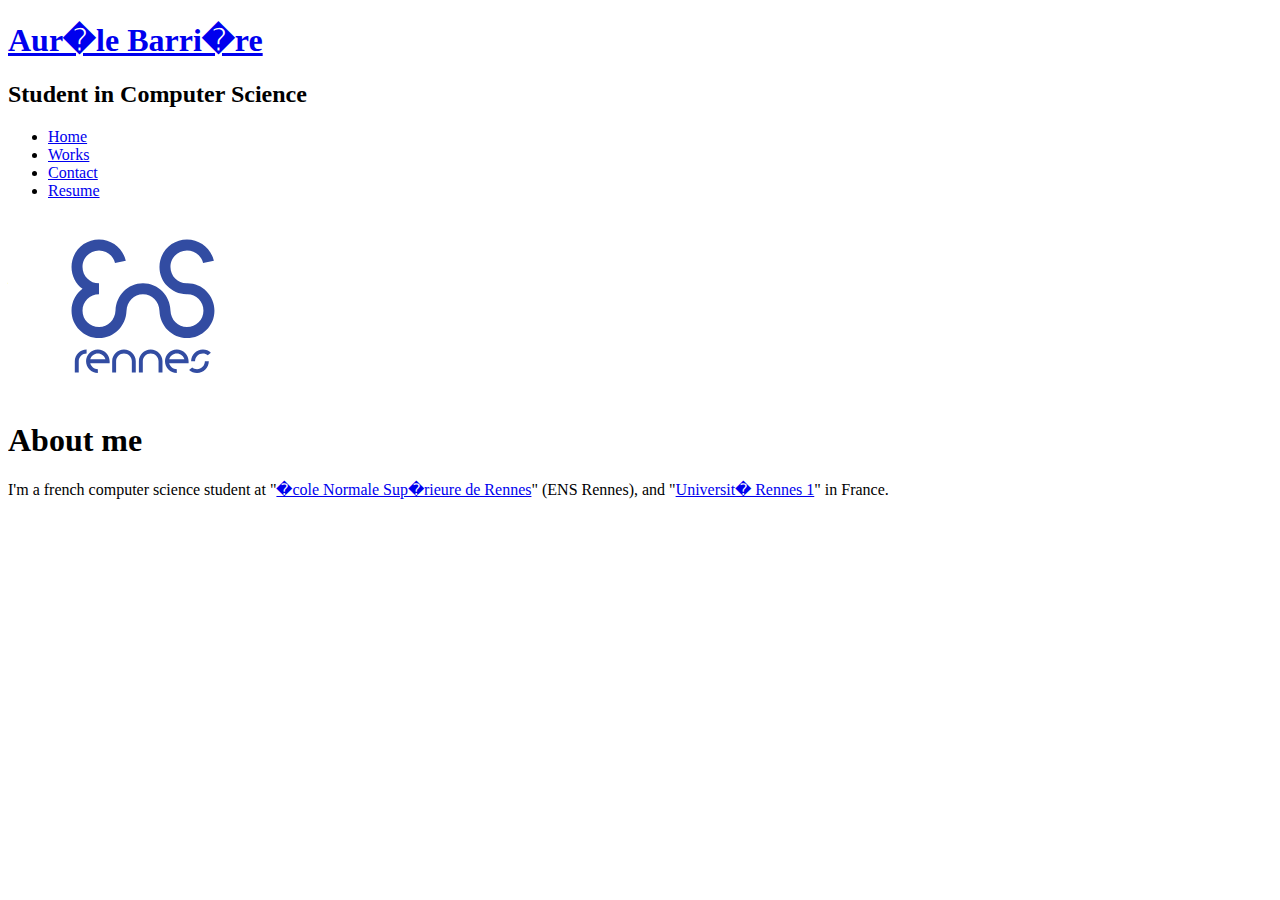
==== index.html @ 124ddb2d "better index" ====
<!DOCTYPE HTML>
<html>

<head>
  <title>Aur�le Barri�re</title>
  <link rel="stylesheet" type="text/css" href="style/style.css" />
</head>

<body>
  <div id="main">
    <div id="header">
      <div id="logo">
        <h1><a href="index.html"><span class="logo_colour">Aur�le Barri�re</span></a></h1>
        <h2>Student in Computer Science</h2>
      </div>
      <div id="menubar">
        <ul id="menu">
          <li class="selected"><a href="index.html">Home</a></li>
          <li><a href="work.html">Works</a></li>
          <li><a href="contact.html">Contact</a></li>
          <li><a href="resume.html">Resume</a></li>
        </ul>
      </div>
    </div>
    <div id="site_content">
      <div class="sidebar">
        <ul>
	  <span class="center"><img src="enslogo.svg" alt="Logo ENS Rennes" width=190px/></span>
        </ul>
      </div>
      <div id="content">
        <h1>About me</h1>
	<p>
	I'm a french computer science student at "<a href ="http://www.ens-rennes.fr">�cole Normale Sup�rieure de Rennes</a>" (ENS Rennes), and "<a href="https://www.univ-rennes1.fr">Universit� Rennes 1</a>" in France.
        </p>
      </div>
    </div>
  </div>
</body>
</html>
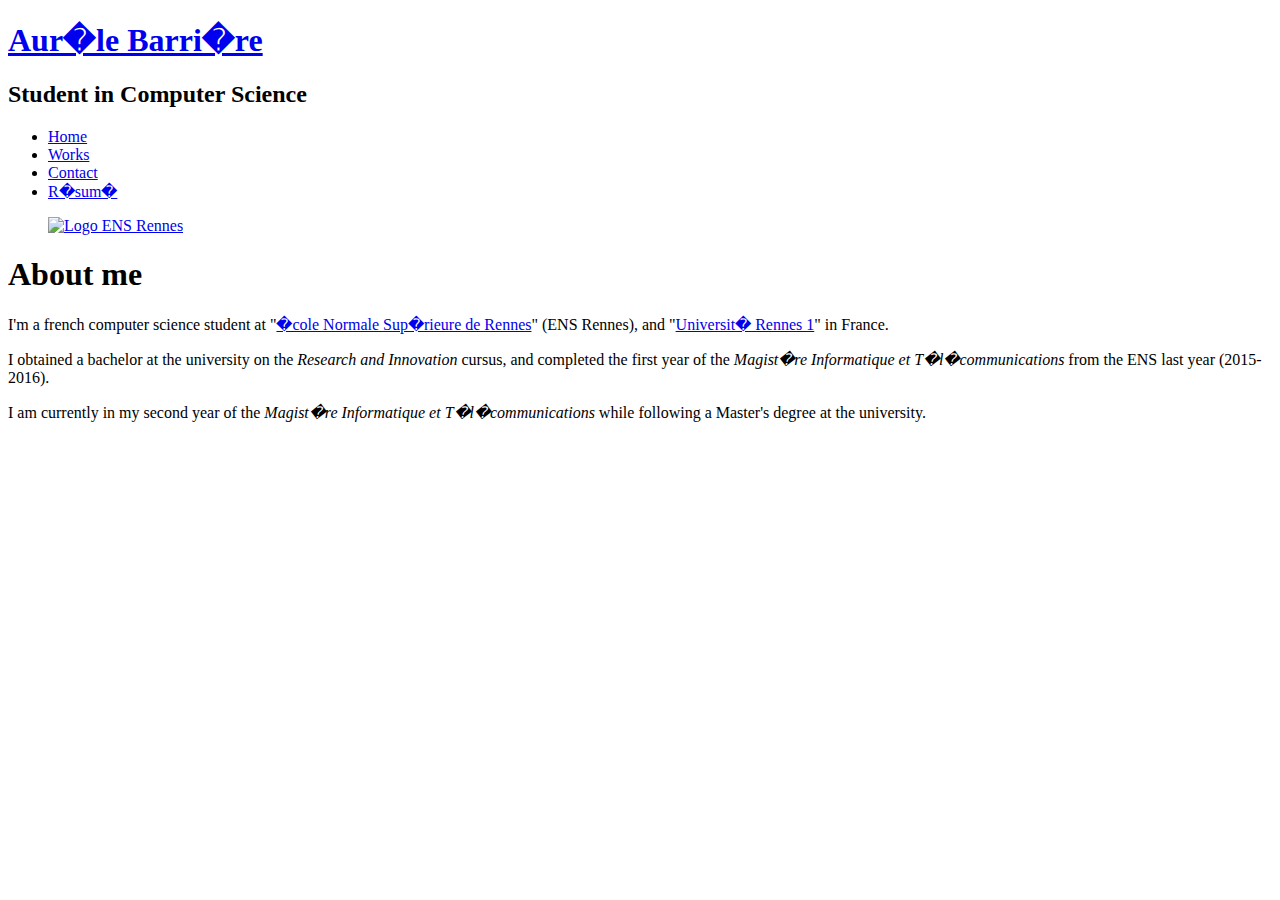
==== commit 2c36883b: "resume -> résumé" ====
--- a/index.html
+++ b/index.html
@@ -18,14 +18,14 @@
           <li class="selected"><a href="index.html">Home</a></li>
           <li><a href="work.html">Works</a></li>
           <li><a href="contact.html">Contact</a></li>
-          <li><a href="resume.html">Resume</a></li>
+          <li><a href="resume.html">R�sum�</a></li>
         </ul>
       </div>
     </div>
     <div id="site_content">
       <div class="sidebar">
         <ul>
-	  <span class="center"><img src="enslogo.svg" alt="Logo ENS Rennes" width=190px/></span>
+	  <span class="center"><a href ="http://www.ens-rennes.fr"><img src="pictures/enslogo.svg" alt="Logo ENS Rennes" width=190px/></span></a>
         </ul>
       </div>
       <div id="content">
@@ -33,6 +33,12 @@
 	<p>
 	I'm a french computer science student at "<a href ="http://www.ens-rennes.fr">�cole Normale Sup�rieure de Rennes</a>" (ENS Rennes), and "<a href="https://www.univ-rennes1.fr">Universit� Rennes 1</a>" in France.
         </p>
+	<p>
+	  I obtained a bachelor at the university on the <i>Research and Innovation</i> cursus, and completed the first year of the <i>Magist�re Informatique et T�l�communications</i> from the ENS last year (2015-2016).
+	</p>
+	<p> 
+	  I am currently in my second year of the <i>Magist�re Informatique et T�l�communications</i> while following a Master's degree at the university.
+	</p>
       </div>
     </div>
   </div>
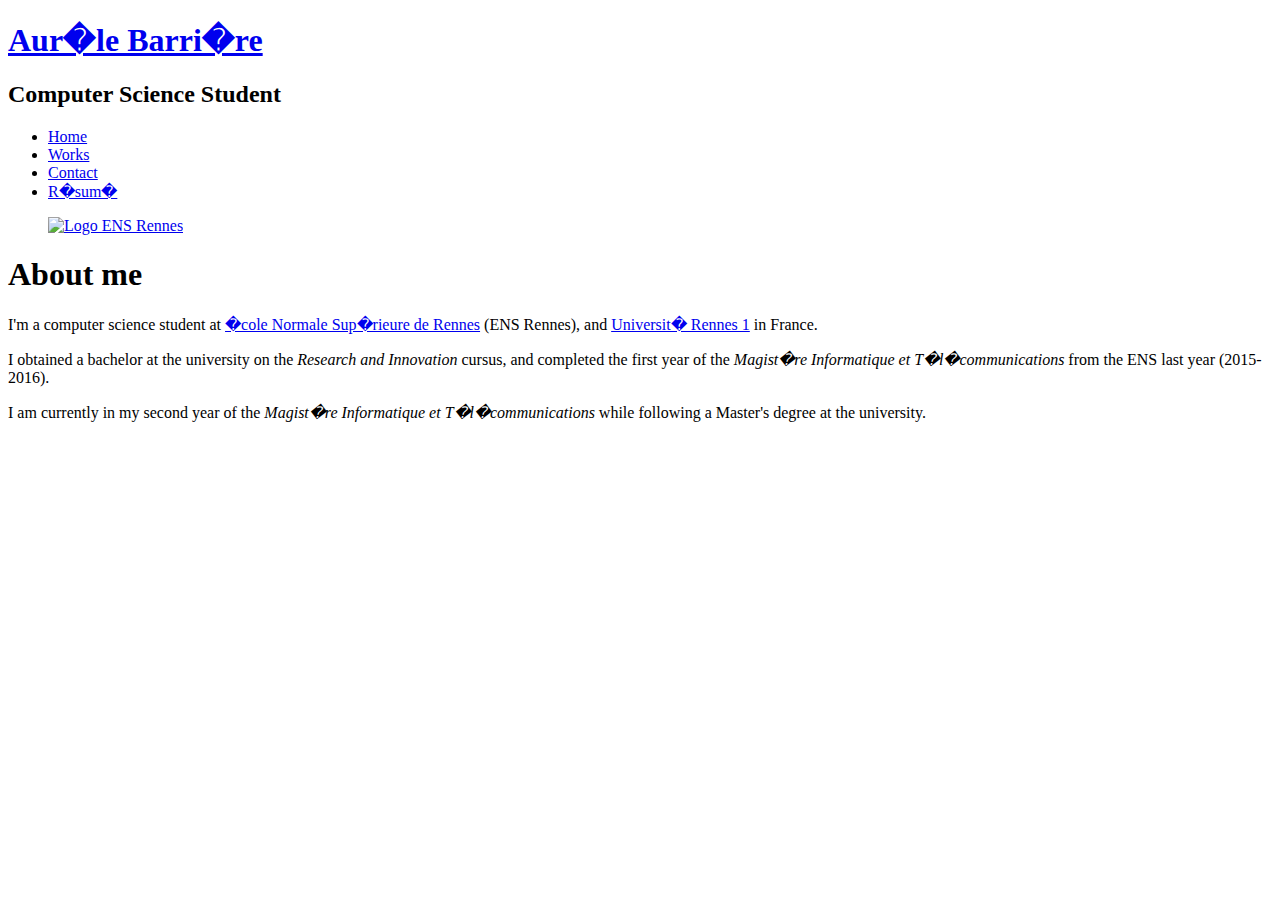
==== commit b5f275cc: "removed french and quotes as advised" ====
--- a/index.html
+++ b/index.html
@@ -11,7 +11,7 @@
     <div id="header">
       <div id="logo">
         <h1><a href="index.html"><span class="logo_colour">Aur�le Barri�re</span></a></h1>
-        <h2>Student in Computer Science</h2>
+        <h2>Computer Science Student</h2>
       </div>
       <div id="menubar">
         <ul id="menu">
@@ -31,7 +31,7 @@
       <div id="content">
         <h1>About me</h1>
 	<p>
-	I'm a french computer science student at "<a href ="http://www.ens-rennes.fr">�cole Normale Sup�rieure de Rennes</a>" (ENS Rennes), and "<a href="https://www.univ-rennes1.fr">Universit� Rennes 1</a>" in France.
+	I'm a computer science student at <a href ="http://www.ens-rennes.fr">�cole Normale Sup�rieure de Rennes</a> (ENS Rennes), and <a href="https://www.univ-rennes1.fr">Universit� Rennes 1</a> in France.
         </p>
 	<p>
 	  I obtained a bachelor at the university on the <i>Research and Innovation</i> cursus, and completed the first year of the <i>Magist�re Informatique et T�l�communications</i> from the ENS last year (2015-2016).
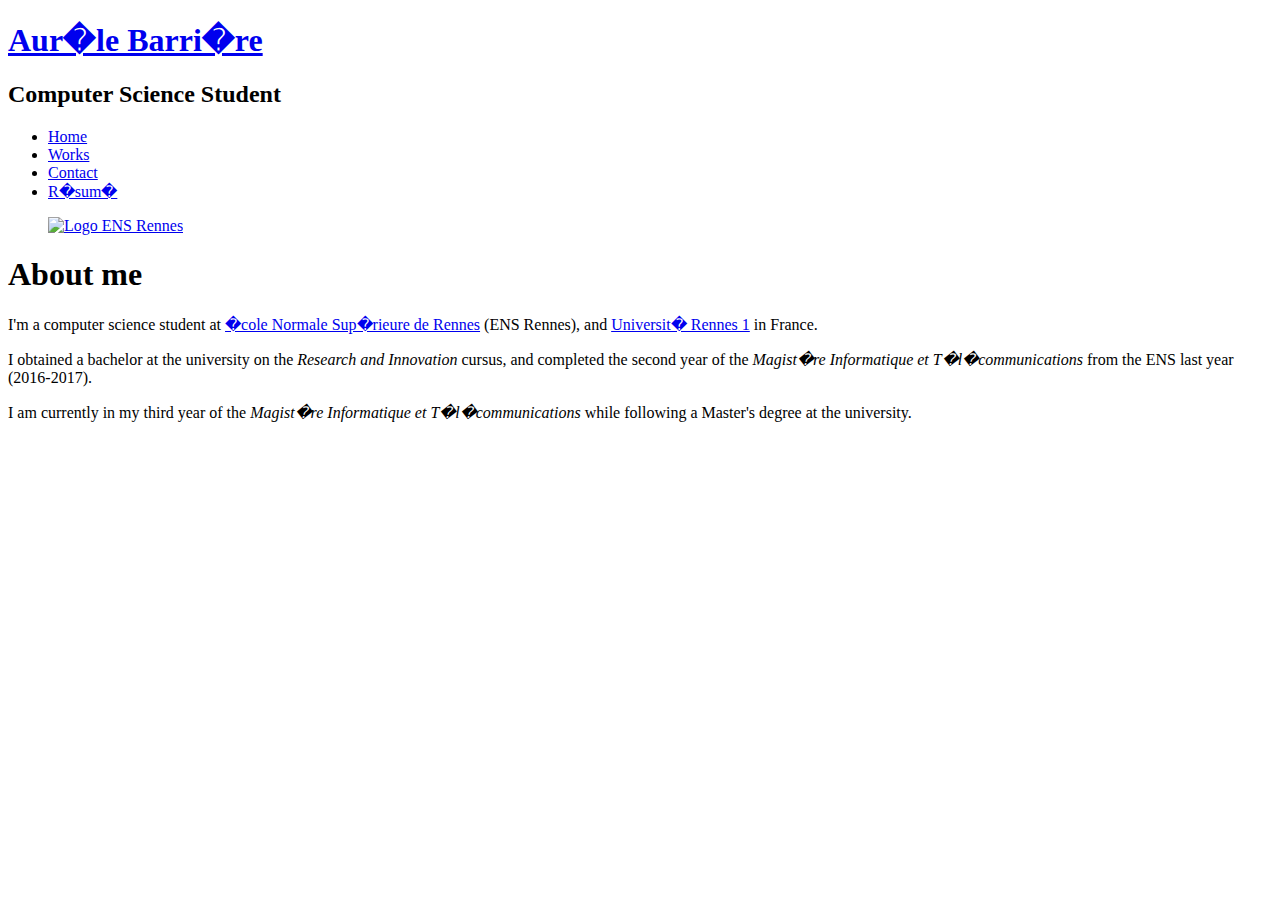
==== commit 164e87a5: "2017 internship update" ====
--- a/index.html
+++ b/index.html
@@ -34,10 +34,10 @@
 	I'm a computer science student at <a href ="http://www.ens-rennes.fr">�cole Normale Sup�rieure de Rennes</a> (ENS Rennes), and <a href="https://www.univ-rennes1.fr">Universit� Rennes 1</a> in France.
         </p>
 	<p>
-	  I obtained a bachelor at the university on the <i>Research and Innovation</i> cursus, and completed the first year of the <i>Magist�re Informatique et T�l�communications</i> from the ENS last year (2015-2016).
+	  I obtained a bachelor at the university on the <i>Research and Innovation</i> cursus, and completed the second year of the <i>Magist�re Informatique et T�l�communications</i> from the ENS last year (2016-2017).
 	</p>
 	<p> 
-	  I am currently in my second year of the <i>Magist�re Informatique et T�l�communications</i> while following a Master's degree at the university.
+	  I am currently in my third year of the <i>Magist�re Informatique et T�l�communications</i> while following a Master's degree at the university.
 	</p>
       </div>
     </div>
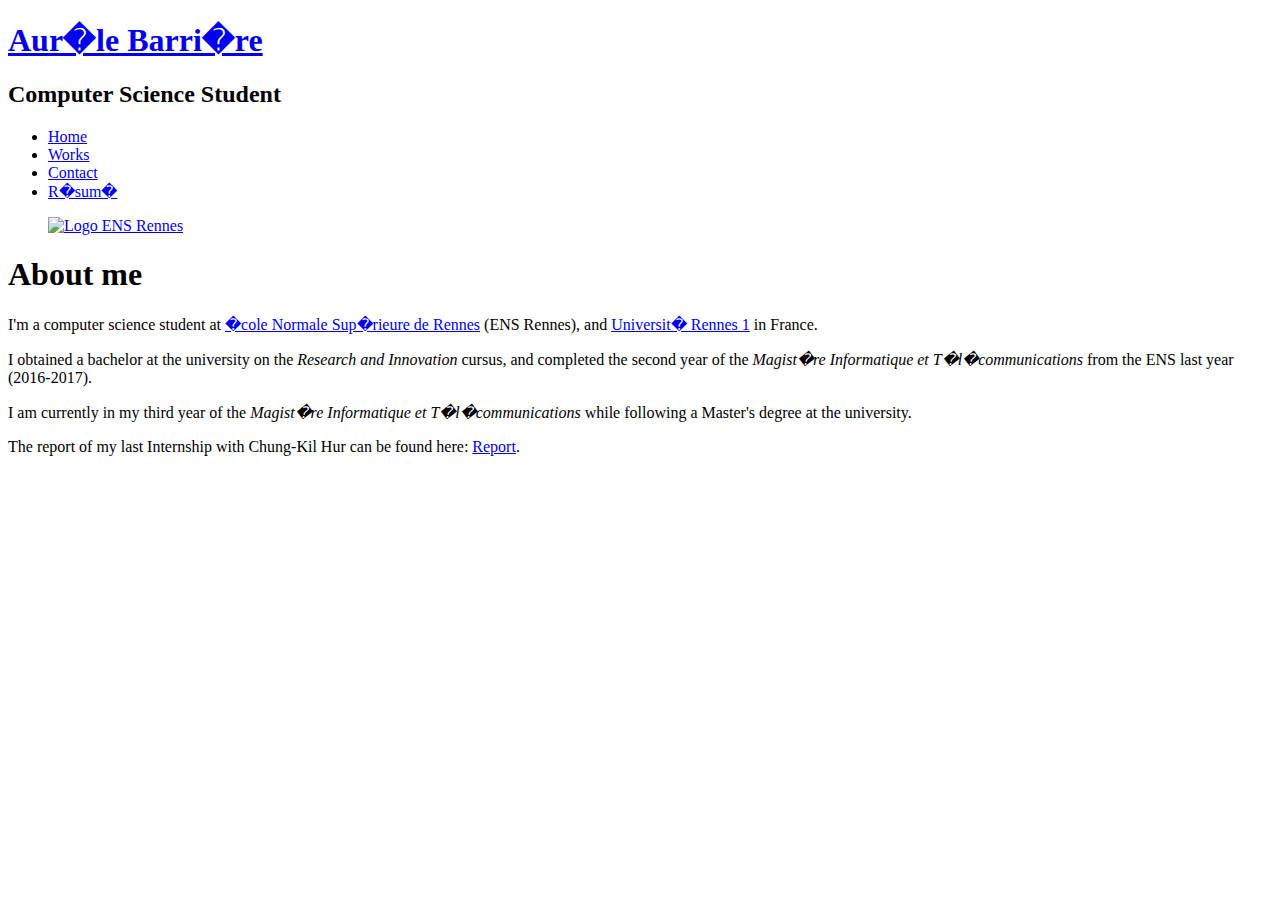
==== commit c5b6f885: "report ont the front page" ====
--- a/index.html
+++ b/index.html
@@ -39,6 +39,9 @@
 	<p> 
 	  I am currently in my third year of the <i>Magist�re Informatique et T�l�communications</i> while following a Master's degree at the university.
 	</p>
+	<p>
+	  The report of my last Internship with Chung-Kil Hur can be found here: <a href="report/report.pdf">Report</a>.
+	</p>
       </div>
     </div>
   </div>
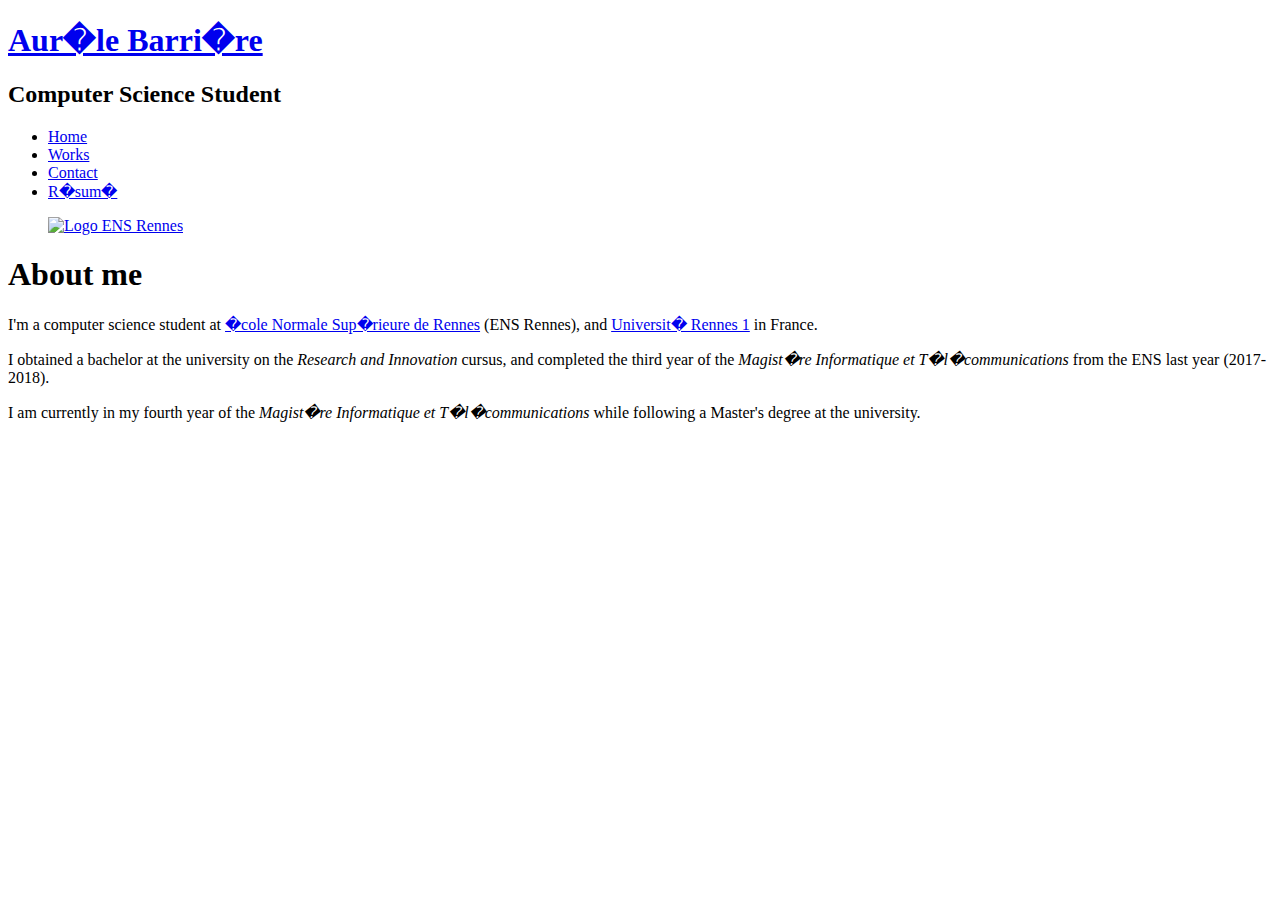
==== commit 64dae768: "update for the new year" ====
--- a/index.html
+++ b/index.html
@@ -34,13 +34,10 @@
 	I'm a computer science student at <a href ="http://www.ens-rennes.fr">�cole Normale Sup�rieure de Rennes</a> (ENS Rennes), and <a href="https://www.univ-rennes1.fr">Universit� Rennes 1</a> in France.
         </p>
 	<p>
-	  I obtained a bachelor at the university on the <i>Research and Innovation</i> cursus, and completed the second year of the <i>Magist�re Informatique et T�l�communications</i> from the ENS last year (2016-2017).
+	  I obtained a bachelor at the university on the <i>Research and Innovation</i> cursus, and completed the third year of the <i>Magist�re Informatique et T�l�communications</i> from the ENS last year (2017-2018).
 	</p>
 	<p> 
-	  I am currently in my third year of the <i>Magist�re Informatique et T�l�communications</i> while following a Master's degree at the university.
-	</p>
-	<p>
-	  The report of my last Internship with Chung-Kil Hur can be found here: <a href="report/report.pdf">Report</a>.
+	  I am currently in my fourth year of the <i>Magist�re Informatique et T�l�communications</i> while following a Master's degree at the university.
 	</p>
       </div>
     </div>
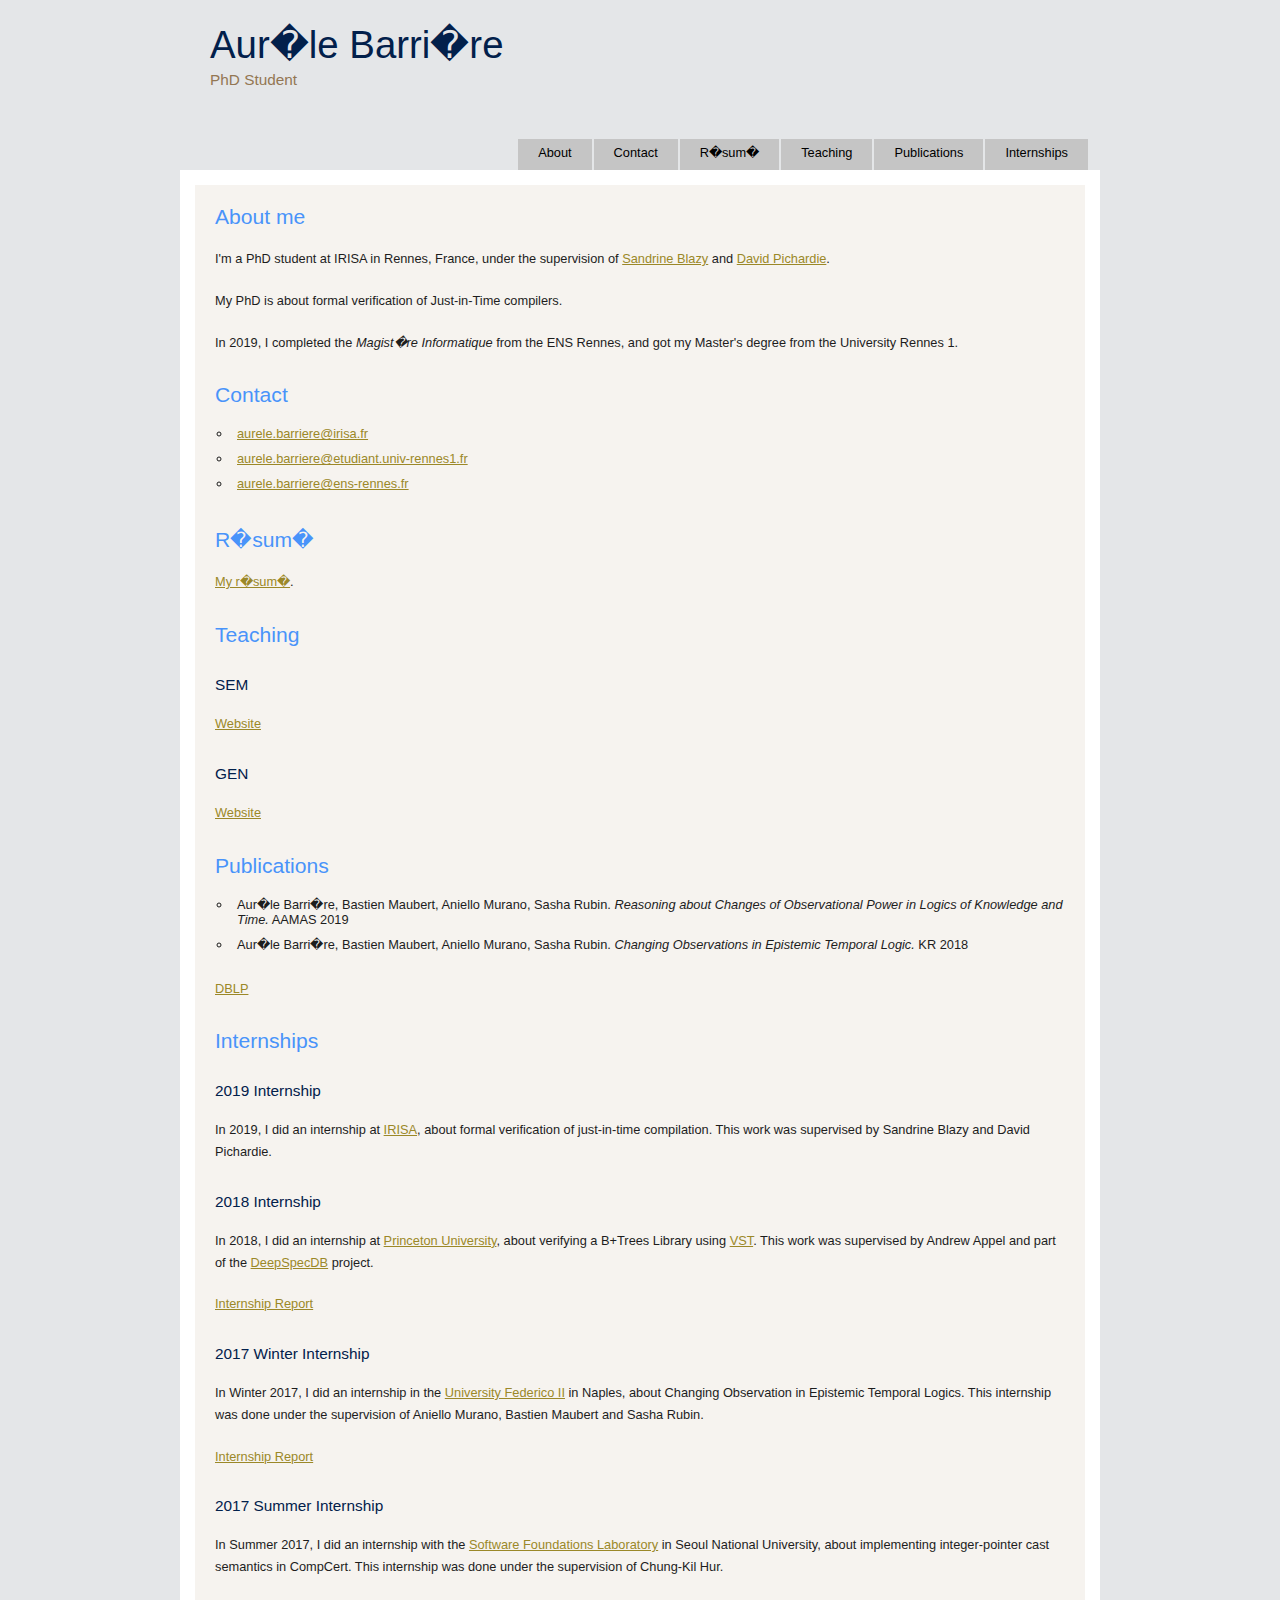
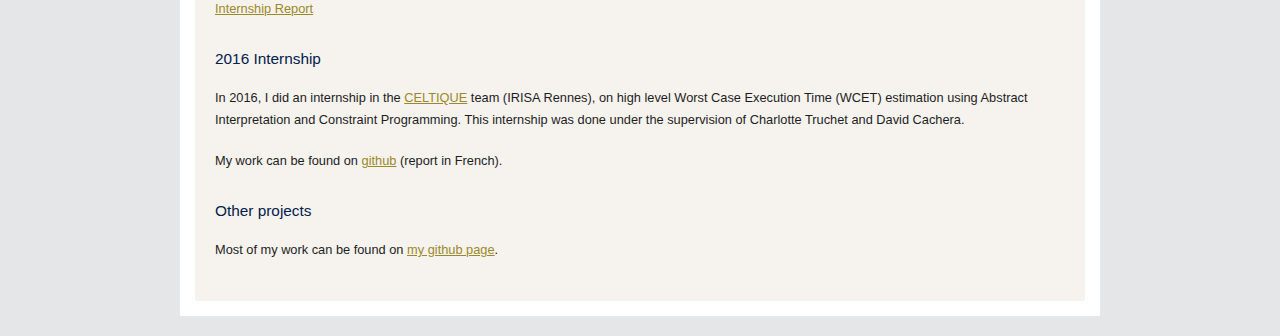
==== commit 2c93644d: "starting phd" ====
--- a/index.html
+++ b/index.html
@@ -11,34 +11,99 @@
     <div id="header">
       <div id="logo">
         <h1><a href="index.html"><span class="logo_colour">Aur�le Barri�re</span></a></h1>
-        <h2>Computer Science Student</h2>
+        <h2>PhD Student</h2>
       </div>
       <div id="menubar">
         <ul id="menu">
-          <li class="selected"><a href="index.html">Home</a></li>
-          <li><a href="work.html">Works</a></li>
-          <li><a href="contact.html">Contact</a></li>
-          <li><a href="resume.html">R�sum�</a></li>
+          <li><a href="#about">About</a></li>
+          <li><a href="#contact">Contact</a></li>
+          <li><a href="#resume">R�sum�</a></li>
+	  <li><a href="#teaching">Teaching</a></li>
+	  <li><a href="#publications">Publications</a></li>
+	  <li><a href="#internships">Internships</a></li>
         </ul>
       </div>
     </div>
     <div id="site_content">
-      <div class="sidebar">
-        <ul>
-	  <span class="center"><a href ="http://www.ens-rennes.fr"><img src="pictures/enslogo.svg" alt="Logo ENS Rennes" width=190px/></span></a>
-        </ul>
-      </div>
       <div id="content">
-        <h1>About me</h1>
+        <a name="about"></a><h1>About me</h1>
 	<p>
-	I'm a computer science student at <a href ="http://www.ens-rennes.fr">�cole Normale Sup�rieure de Rennes</a> (ENS Rennes), and <a href="https://www.univ-rennes1.fr">Universit� Rennes 1</a> in France.
+	  I'm a PhD student at IRISA in Rennes, France, under the supervision of <a href="https://people.irisa.fr/Sandrine.Blazy/">Sandrine Blazy</a> and <a href="https://people.irisa.fr/David.Pichardie/">David Pichardie</a>.
         </p>
 	<p>
-	  I obtained a bachelor at the university on the <i>Research and Innovation</i> cursus, and completed the third year of the <i>Magist�re Informatique et T�l�communications</i> from the ENS last year (2017-2018).
+	  My PhD is about formal verification of Just-in-Time compilers.
 	</p>
-	<p> 
-	  I am currently in my fourth year of the <i>Magist�re Informatique et T�l�communications</i> while following a Master's degree at the university.
+	<p>
+	  In 2019, I completed the <i>Magist�re Informatique</i> from the ENS Rennes, and got my Master's degree from the University Rennes 1.
 	</p>
+
+	<a name="contact"></a><h1>Contact</h1>
+	  <ul>
+	    <li> <a href='&#109;ailto&#58;a%75&#114;el&#101;&#46;%62&#37;61&#114;%72%6&#57;&#101;re&#64;iri%7&#51;a&#37;&#50;Efr'>a&#117;re&#108;&#101;&#46;ba&#114;ri&#101;re&#64;irisa&#46;&#102;r</a> </li>
+
+	    <li> <a href='mai&#108;&#116;o&#58;au%72e&#108;e&#46;b&#97;r%&#55;2iere&#64;etu%&#54;&#52;ia&#110;t&#46;&#117;n&#105;%76-ren%6E%65s%31&#46;&#102;r'>&#97;urele&#46;barrier&#101;&#64;&#101;tu&#100;&#105;&#97;n&#116;&#46;u&#110;i&#118;-re&#110;nes&#49;&#46;fr</a> </li>
+	  
+	    <li> <a href='mailto&#58;%&#54;&#49;ur%&#54;&#53;le&#46;b&#97;rr%&#54;9er&#37;6&#53;&#37;&#52;0e&#110;&#115;-&#114;enn&#101;s&#46;&#102;r'>&#97;u&#114;ele&#46;bar&#114;ier&#101;&#64;&#101;&#110;&#115;-ren&#110;e&#115;&#46;f&#114;</a> </li>
+	    </ul>
+
+	<a name="resume"></a><h1>R�sum�</h1>
+	<p>
+	  <a href="resume/resume.pdf">My r�sum�</a>.
+        </p>
+
+	<a name="teaching"></a><h1>Teaching</h1>
+	<h2>SEM</h2>
+	<p> <a href="http://master.irisa.fr/courses/SEM.html"> Website </a></p>
+	<h2>GEN</h2>
+	<p> <a href="http://people.irisa.fr/Thomas.Genet/GEN/"> Website </a></p>
+
+	<a name="publications"></a><h1>Publications</h1>
+	<ul>
+	  <li>Aur�le Barri�re, Bastien Maubert, Aniello Murano, Sasha Rubin. <i>Reasoning about Changes of Observational Power in Logics of Knowledge and Time.</i> AAMAS 2019</li>
+	  <li>Aur�le Barri�re, Bastien Maubert, Aniello Murano, Sasha Rubin. <i>Changing Observations in Epistemic Temporal Logic.</i> KR 2018</li>
+	</ul>
+
+	<p> <a href="https://dblp.uni-trier.de/search?q=Aur%C3%A8le%20Barri%C3%A8re"> DBLP</a></p>
+	    
+	
+	<a name="internships"></a><h1>Internships</h1>
+	<h2>2019 Internship</h2>
+	<p>
+	  In 2019, I did an internship at <a href="https://www.irisa.fr/">IRISA</a>, about formal verification of just-in-time compilation. This work was supervised by Sandrine Blazy and David Pichardie.
+	</p>
+	<h2>2018 Internship</h2>
+	<p>
+	  In 2018, I did an internship at <a href="https://www.princeton.edu/">Princeton University</a>, about verifying a B+Trees Library using <a href="http://vst.cs.princeton.edu/">VST</a>. This work was supervised by Andrew Appel and part of the <a href="https://github.com/PrincetonUniversity/DeepSpecDB">DeepSpecDB</a> project.
+	</p>
+	<p>
+	  <a href="papers/vstbtrees.pdf">Internship Report</a>
+	</p>
+	<h2>2017 Winter Internship</h2>
+	<p>
+	  In Winter 2017, I did an internship in the <a href="http://www.dieti.unina.it">University Federico II</a> in Naples, about Changing Observation in Epistemic Temporal Logics. This internship was done under the supervision of Aniello Murano, Bastien Maubert and Sasha Rubin.
+	</p>
+	<p>
+	  <a href="papers/ctlskd.pdf">Internship Report</a>
+	</p>
+	<h2>2017 Summer Internship</h2>
+	<p>
+	In Summer 2017, I did an internship with the <a href="http://sf.snu.ac.kr/">Software Foundations Laboratory</a> in Seoul National University, about implementing integer-pointer cast semantics in CompCert. This internship was done under the supervision of Chung-Kil Hur.
+	</p>
+	<p>
+	  <a href="papers/intptrcast.pdf">Internship Report</a>
+	</p>
+        <h2>2016 Internship</h2>
+	<p>
+	  In 2016, I did an internship in the <a href="https://www.irisa.fr/celtique/">CELTIQUE</a> team (IRISA Rennes), on high level Worst Case Execution Time (WCET) estimation using Abstract Interpretation and Constraint Programming. This internship was done under the supervision of Charlotte Truchet and David Cachera.
+	</p>
+	<p>
+	  My work can be found on <a href="https://github.com/Aurele-Barriere/WCET_Estimation">github</a> (report in French).
+	</p>
+	<h2>Other projects</h2>
+	<p>
+	  Most of my work can be found on <a href="https://github.com/Aurele-Barriere">my github page</a>.
+	</p>
+	
       </div>
     </div>
   </div>
--- a/style/style.css
+++ b/style/style.css
@@ -0,0 +1,201 @@
+/* deep blue (title) :  #02204b */
+/* clear blue (headers) : #4993fa */
+/* clearer blue (background) : #e4e6e8 */
+/* brown (subtitle) : #937753 */
+/* subtitles : #9B8828 */
+/* beige (body background) : f6f3ef */
+/* grey (page selection) : #c5c5c5 */
+/* black (text color : #1d1d1d */
+
+
+
+
+html
+{ height: 100%;}
+
+*
+{ margin: 0;
+  padding: 0;}
+
+body
+{ font: normal .80em trebuchet ms, sans-serif;
+  background: #e4e6e8;
+  color: #1d1d1d;}
+
+p
+{ padding: 0 0 20px 0;
+  line-height: 1.7em;}
+
+img
+{ border: 0;}
+
+h1, h2, h3, h4, h5, h6 
+{ font: normal 165% 'century gothic', arial, sans-serif;
+  color: #4993fa;
+  margin: 0 0 14px 0;
+  padding: 10px 0 5px 0;}
+
+h2
+{ font: normal 120% 'century gothic', arial, sans-serif;
+  color: #02204b;}
+
+h3
+{ font: normal 165% 'century gothic', arial, sans-serif;}
+
+h4, h5, h6
+{ margin: 0;
+  padding: 0 0 5px 0;
+  font: normal 120% arial, sans-serif;
+  color: #B60000;}
+
+h5, h6
+{ font: italic 95% arial, sans-serif;
+  color: #888;}
+
+
+a, a:hover
+{ outline: none;
+  text-decoration: underline;
+  color: #9B8828;}
+
+a:hover
+{ text-decoration: none;}
+
+.left
+{ float: left;
+  width: auto;
+  margin-right: 10px;}
+
+.right
+{ float: right; 
+  width: auto;
+  margin-left: 10px;}
+
+.center
+{ display: block;
+  text-align: center;
+  margin: 20px auto;}
+
+ul
+{ margin: 2px 0 22px 17px;}
+
+ul li
+{ list-style-type: circle;
+  margin: 0 0 6px 0; 
+  padding: 0 0 4px 5px;}
+
+ol
+{ margin: 8px 0 22px 20px;}
+
+ol li
+{ margin: 0 0 11px 0;}
+
+#main, #logo, #menubar, #site_content, #footer
+{ margin-left: auto; 
+  margin-right: auto;}
+
+#main
+{ padding-bottom: 20px;}
+
+#header
+{ background: transparent;
+  height: 170px;}
+
+#logo
+{ width: 860px;
+  position: relative;
+  height: 134px;}
+
+#logo h1, #logo h2
+{ font: normal 300% "century gothic", arial, sans-serif;}
+
+#logo h1
+{ padding: 24px 0 0 0;
+  margin: 0;
+  color: #02204b;}
+
+#logo h2
+{ font-size: 120%;
+  padding: 4px 0 0 0;
+  color: #937753;}
+
+#logo h1, #logo h1 a, #logo h1 a:hover 
+{ padding: 22px 0 0 0;
+  color: #FFF;
+  text-decoration: none;}
+
+#logo h1 a .logo_colour
+{ color: #02204b;}
+
+#logo a:hover .logo_colour
+{ color: #02204b;}
+
+#menubar
+{ height: 24px;
+  width: 900px;} 
+
+ul#menu
+{ float: right;
+  margin: 0;
+  padding: 0;}
+
+ul#menu li
+{ float: left;
+  padding: 0;
+  list-style: none;
+  margin: 5px 2px 0 0;}
+
+ul#menu li a
+{ font: normal 100% 'trebuchet ms', sans-serif;
+  display: block; 
+  float: left; 
+  height: 20px;
+  padding: 6px 20px 5px 20px;
+  text-align: center;
+  color: #000;
+  text-decoration: none;
+  background: #c5c5c5;} 
+
+ul#menu li.selected a, ul#menu li.selected a:hover
+{ background: #FFF;
+  color: #937753;}
+
+ul#menu li a:hover
+{ color: #937753;}
+
+#site_content
+{ width: 850px;
+  overflow: hidden;
+  margin: 0 auto 0 auto;
+  padding: 10px 20px 20px 20px;
+  background: #f6f3ef url(back.png) repeat-y;
+  border: 15px solid #FFF;} 
+
+.sidebar
+{ float: right;
+  width: 190px;
+  padding: 0 15px 20px 15px;}
+
+.sidebar ul
+{ width: 178px; 
+  padding: 4px 0 0 0; 
+  margin: 4px 0 30px 0;}
+
+.sidebar li
+{ list-style: none; 
+  padding: 0 0 7px 0; }
+
+.sidebar li a, .sidebar li a:hover
+{ padding: 0 0 0 25px;
+  display: block;
+  background: transparent url(link.png) no-repeat left center;} 
+
+.sidebar li a.selected
+{ color: #444;
+  text-decoration: none;} 
+
+#content
+{ text-align: left;
+  width: 850px;
+  padding: 0px;}
+
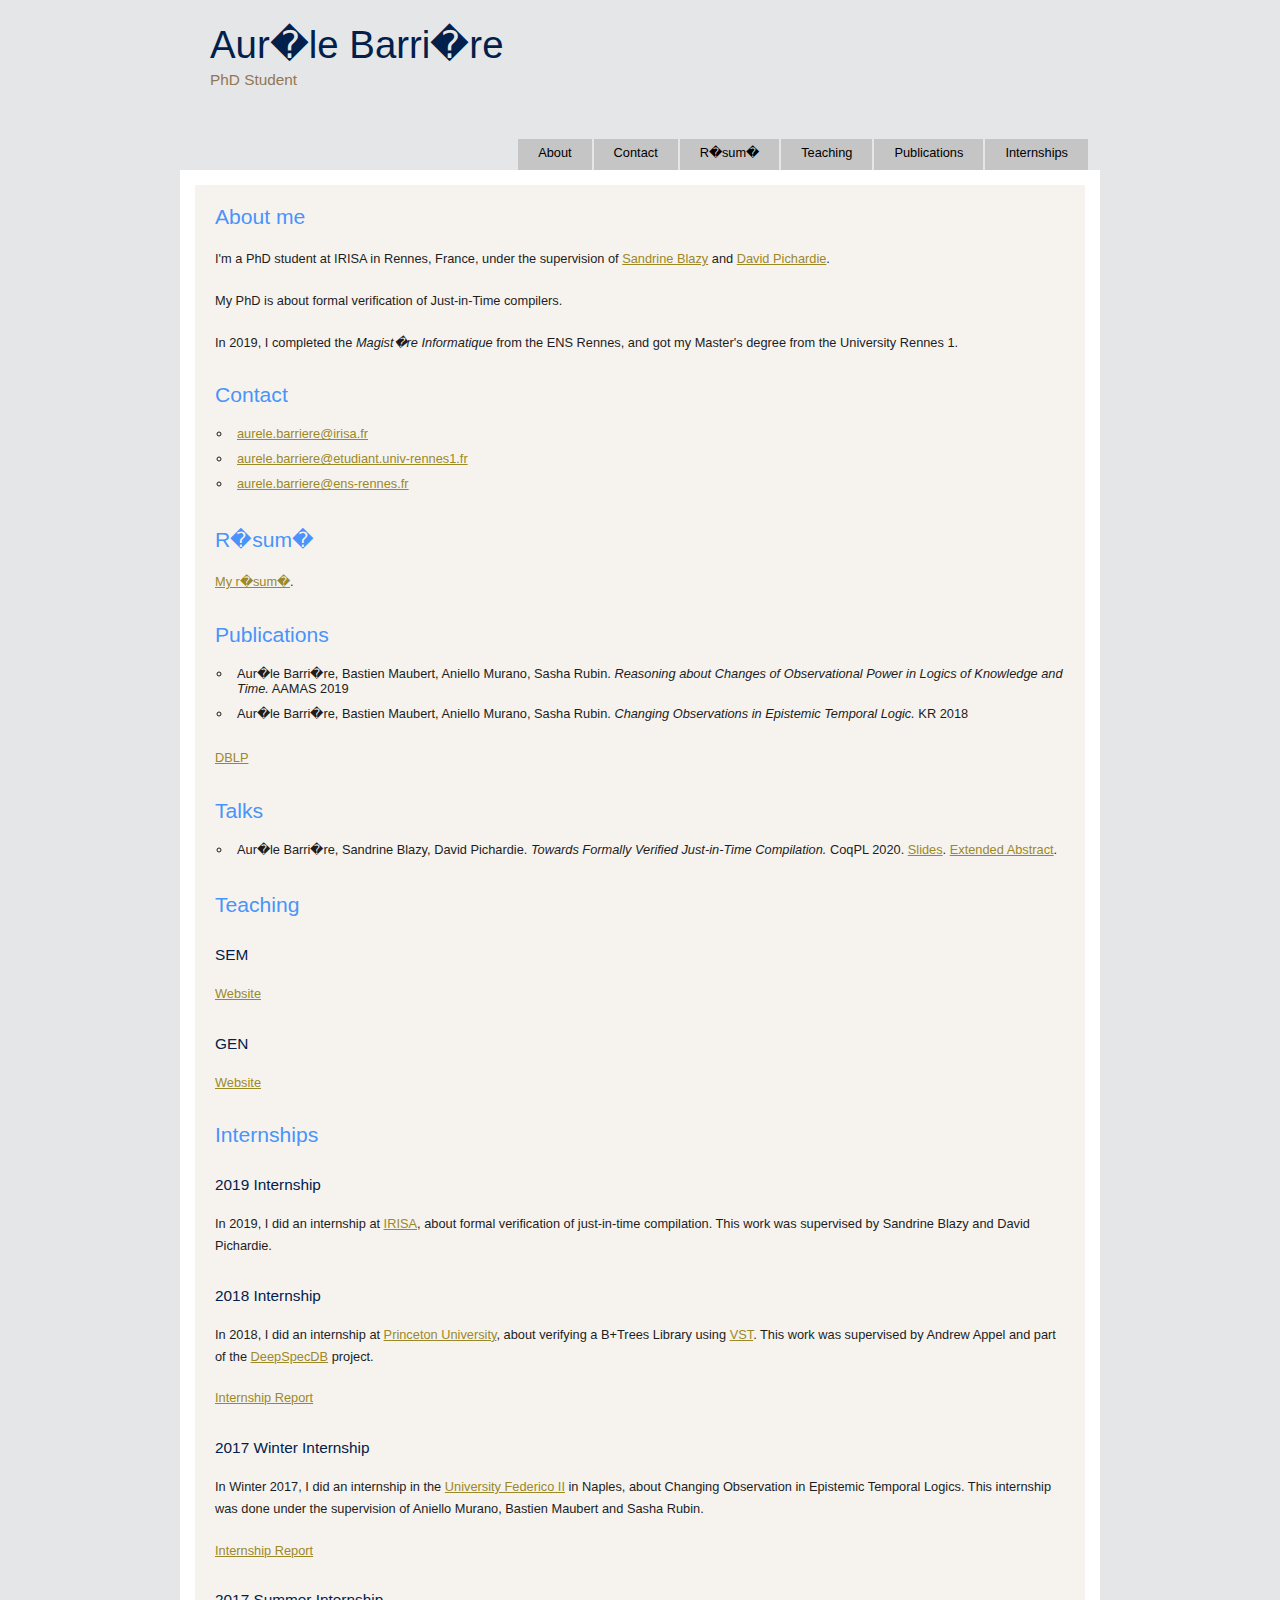
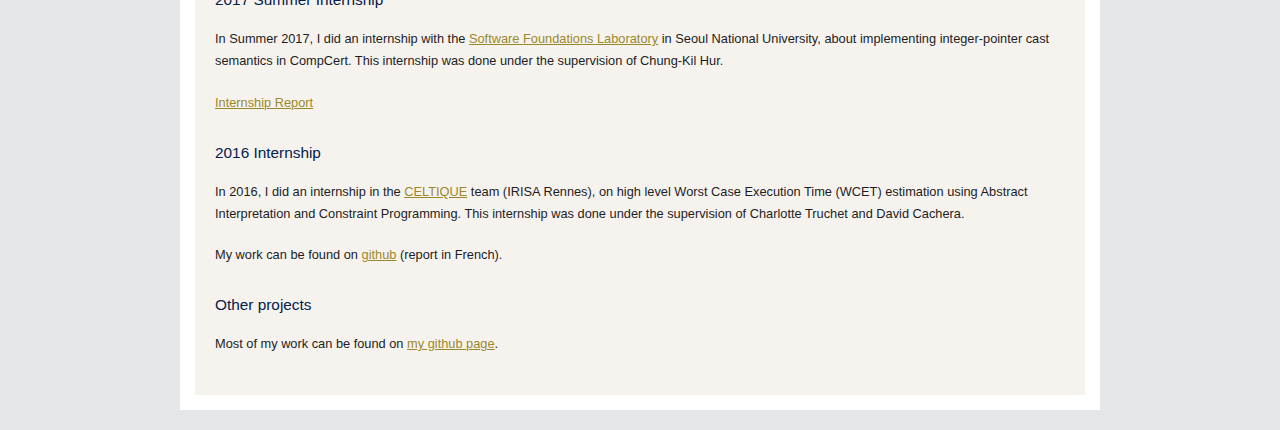
==== commit cfb1271f: "talks" ====
--- a/index.html
+++ b/index.html
@@ -51,20 +51,24 @@
 	  <a href="resume/resume.pdf">My r�sum�</a>.
         </p>
 
-	<a name="teaching"></a><h1>Teaching</h1>
-	<h2>SEM</h2>
-	<p> <a href="http://master.irisa.fr/courses/SEM.html"> Website </a></p>
-	<h2>GEN</h2>
-	<p> <a href="http://people.irisa.fr/Thomas.Genet/GEN/"> Website </a></p>
-
 	<a name="publications"></a><h1>Publications</h1>
 	<ul>
 	  <li>Aur�le Barri�re, Bastien Maubert, Aniello Murano, Sasha Rubin. <i>Reasoning about Changes of Observational Power in Logics of Knowledge and Time.</i> AAMAS 2019</li>
 	  <li>Aur�le Barri�re, Bastien Maubert, Aniello Murano, Sasha Rubin. <i>Changing Observations in Epistemic Temporal Logic.</i> KR 2018</li>
 	</ul>
 
-	<p> <a href="https://dblp.uni-trier.de/search?q=Aur%C3%A8le%20Barri%C3%A8re"> DBLP</a></p>
-	    
+	<p> <a href="https://dblp.uni-trier.de/pers/hd/b/Barri=egrave=re:Aur=egrave=le"> DBLP</a></p>
+
+	<a name="talks"></a><h1>Talks</h1>
+	<ul>
+	  <li>Aur�le Barri�re, Sandrine Blazy, David Pichardie. <i>Towards Formally Verified Just-in-Time Compilation.</i> CoqPL 2020. <a href="papers/coqpl20_slides.pdf">Slides</a>. <a href="papers/coqpl20_abstract.pdf">Extended Abstract</a>. </li>
+	</ul>
+
+	<a name="teaching"></a><h1>Teaching</h1>
+	<h2>SEM</h2>
+	<p> <a href="http://master.irisa.fr/courses/SEM.html"> Website </a></p>
+	<h2>GEN</h2>
+	<p> <a href="http://people.irisa.fr/Thomas.Genet/GEN/"> Website </a></p>
 	
 	<a name="internships"></a><h1>Internships</h1>
 	<h2>2019 Internship</h2>
